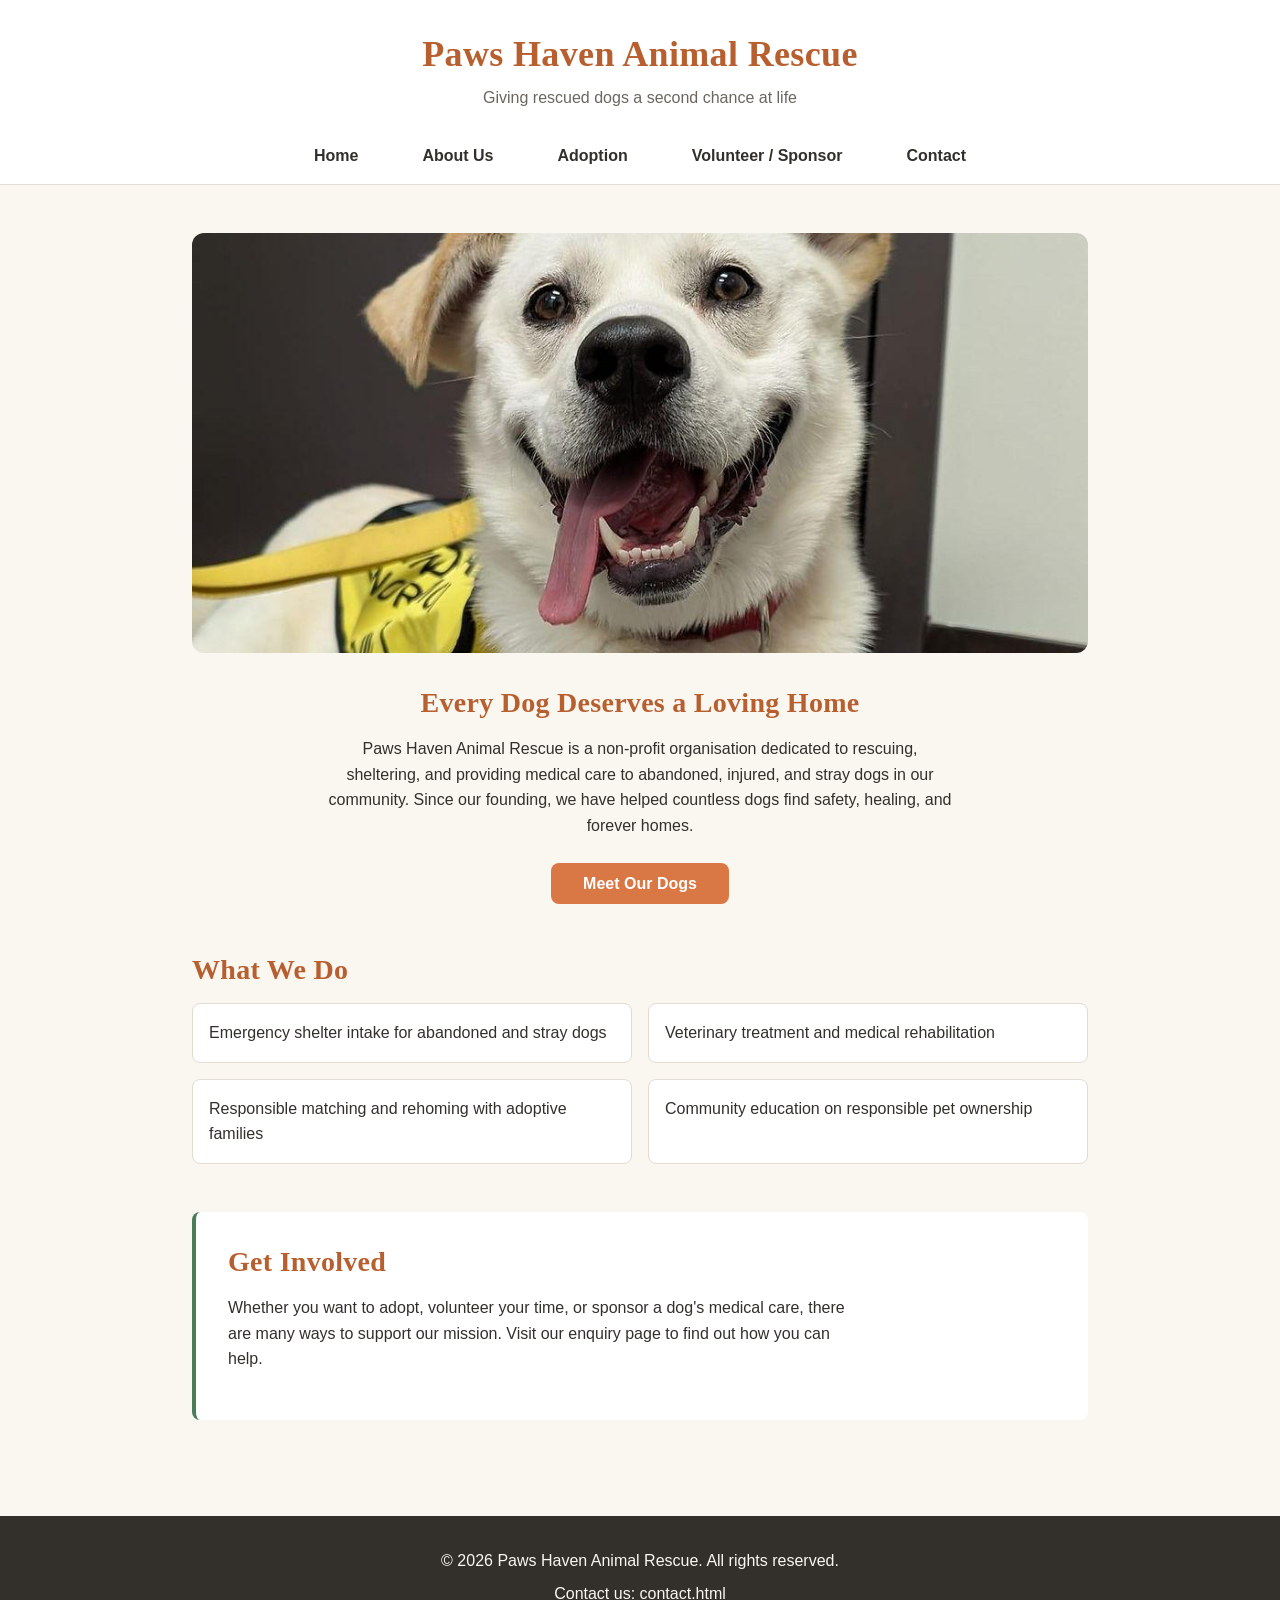
==== ST10488462 POE PART 1 (4)/ST10488462 POE PART 1/HTML and Basic Content, Website/index.html @ 7c571efb "CSS foundation Improved my footer Improved my Typography Link HTML to CSS Applied color and decor" ====
<!DOCTYPE html>
<html lang="en">
<head>
    <!-- Character encoding: lets the browser display letters/symbols correctly -->
    <meta charset="UTF-8">
    <!-- Makes the page resize properly on phones and tablets -->
    <meta name="viewport" content="width=device-width, initial-scale=1.0">

    <!-- SEO: a short description of the page shown in Google search results -->
    <meta name="description" content="Paws Haven Animal Rescue is a non-profit dog shelter providing rescue, medical care, and adoption services for dogs in need.">
    <!-- SEO: keywords related to the page content -->
    <meta name="keywords" content="dog rescue, animal shelter, dog adoption, non-profit, Paws Haven">

    <!-- The text shown in the browser tab -->
    <!-- Links this page to the external stylesheet, so all styling is in one shared file -->
    <link rel="stylesheet" href="style.css">

    <title>Paws Haven Animal Rescue | Home</title>
</head>
<body>

    <!-- HEADER: appears at the top of every page -->
    <header>
        <h1>Paws Haven Animal Rescue</h1>
        <p>Giving rescued dogs a second chance at life</p>

        <!-- NAV: the main navigation menu, repeated identically on every page -->
        <nav>
            <ul>
                <li><a href="index.html">Home</a></li>
                <li><a href="about.html">About Us</a></li>
                <li><a href="services.html">Adoption</a></li>
                <li><a href="enquiry.html">Volunteer / Sponsor</a></li>
                <li><a href="contact.html">Contact</a></li>
            </ul>
        </nav>
    </header>

    <!-- MAIN: the unique content of this page -->
    <main>

        <!-- Hero section: the big welcome banner -->
        <section id="hero">
            <img src="images/hero-dog.jpg" alt="A happy rescued dog at Paws Haven shelter">
            <h2>Every Dog Deserves a Loving Home</h2>
            <p>
                Paws Haven Animal Rescue is a non-profit organisation dedicated to
                rescuing, sheltering, and providing medical care to abandoned,
                injured, and stray dogs in our community. Since our founding, we
                have helped countless dogs find safety, healing, and forever homes.
            </p>
            <!-- Call to action button, links to the adoption page -->
            <a href="services.html" class="cta-button">Meet Our Dogs</a>
        </section>

        <!-- Short section introducing what the charity does -->
        <section id="what-we-do">
            <h2>What We Do</h2>
            <ul>
                <li>Emergency shelter intake for abandoned and stray dogs</li>
                <li>Veterinary treatment and medical rehabilitation</li>
                <li>Responsible matching and rehoming with adoptive families</li>
                <li>Community education on responsible pet ownership</li>
            </ul>
        </section>

        <!-- Section encouraging visitors to get involved -->
        <section id="get-involved">
            <h2>Get Involved</h2>
            <p>
                Whether you want to adopt, volunteer your time, or sponsor a dog's
                medical care, there are many ways to support our mission. Visit our
                <a href="enquiry.html">enquiry page</a> to find out how you can help.
            </p>
        </section>

    </main>

    <!-- FOOTER: appears at the bottom of every page -->
    <footer>
        <p>&copy; 2026 Paws Haven Animal Rescue. All rights reserved.</p>
        <p>Contact us: <a href="contact.html">contact.html</a></p>
    </footer>

</body>
</html>
---- ST10488462 POE PART 1 (4)/ST10488462 POE PART 1/HTML and Basic Content, Website/style.css ----
/* =========================================================
   PAWS HAVEN ANIMAL RESCUE — MAIN STYLESHEET
   WEDE5020 POE Part 2: CSS Styling and Responsive Design
   =========================================================
   Sections:
   1. CSS Reset
   2. Base Styles (root variables, fonts, colours)
   3. Typography
   4. Header & Navigation
   5. Section spacing (shared layout rules)
   6. Homepage styles
   7. About Us page styles
   8. Adoption page styles (Flexbox card layout)
   9. Enquiry & Contact form styles
   10. Footer
   11. Interactive states (:hover, :focus, :active)
   12. Responsive Design (media queries)
   ========================================================= */


/* ---------------------------------------------------------
   1. CSS RESET
   Removes inconsistent default spacing/styles browsers apply,
   so the site looks the same across Chrome, Edge, Firefox, etc.
--------------------------------------------------------- */
* {
    margin: 0;
    padding: 0;
    box-sizing: border-box;
}

img {
    max-width: 100%;
    display: block;
}

a {
    text-decoration: none;
    color: inherit;
}

ul, ol {
    list-style: none;
}


/* ---------------------------------------------------------
   2. BASE STYLES
   Root variables define the colour palette and spacing scale
   used throughout the site, so changing a value here updates
   it everywhere it's used (the "cascading" advantage of CSS).
--------------------------------------------------------- */
:root {
    /* Colour palette: warm, friendly tones suited to an animal shelter */
    --color-primary: #d97845;      /* warm terracotta - buttons, links, accents */
    --color-primary-dark: #b85f30; /* hover state for primary elements */
    --color-secondary: #4a7c59;    /* calm green - secondary accents */
    --color-background: #faf6f0;   /* soft cream page background */
    --color-surface: #ffffff;      /* card/section backgrounds */
    --color-text: #33302c;         /* main body text */
    --color-text-light: #6b665f;   /* secondary/muted text */
    --color-border: #e2dcd2;       /* subtle borders */

    /* Spacing scale (relative units, used instead of fixed pixel values) */
    --space-sm: 0.5rem;
    --space-md: 1rem;
    --space-lg: 2rem;
    --space-xl: 3rem;

    /* Typography scale */
    --font-base: 1rem;      /* 16px */
    --font-h1: 2.25rem;
    --font-h2: 1.75rem;
    --font-h3: 1.25rem;
}

html {
    scroll-behavior: smooth;
}

body {
    font-family: 'Segoe UI', Arial, Helvetica, sans-serif;
    font-size: var(--font-base);
    line-height: 1.6;
    color: var(--color-text);
    background-color: var(--color-background);
}


/* ---------------------------------------------------------
   3. TYPOGRAPHY
--------------------------------------------------------- */
h1, h2, h3 {
    font-family: 'Georgia', 'Times New Roman', serif;
    color: var(--color-primary-dark);
    line-height: 1.25;
    margin-bottom: var(--space-md);
    letter-spacing: 0.01em;
}

h1 {
    font-size: var(--font-h1);
}

h2 {
    font-size: var(--font-h2);
}

h3 {
    font-size: var(--font-h3);
}

p {
    margin-bottom: var(--space-md);
    max-width: 70ch; /* keeps line length comfortable to read */
}


/* ---------------------------------------------------------
   4. HEADER & NAVIGATION
--------------------------------------------------------- */
header {
    background-color: var(--color-surface);
    border-bottom: 1px solid var(--color-border);
    padding: var(--space-lg) var(--space-lg) var(--space-md);
    text-align: center;
}

header h1 {
    margin-bottom: var(--space-sm);
}

header > p {
    color: var(--color-text-light);
    margin-bottom: var(--space-lg);
    max-width: none;
}

nav ul {
    display: flex;
    flex-wrap: wrap;
    justify-content: center;
    gap: var(--space-lg);
}

nav li {
    /* Fallback spacing in case a browser doesn't support flexbox 'gap' */
    margin: 0 calc(var(--space-lg) / 2);
}

nav a {
    font-weight: 600;
    padding: var(--space-sm) 0;
    border-bottom: 2px solid transparent;
    transition: border-color 0.2s ease, color 0.2s ease;
}


/* ---------------------------------------------------------
   5. SECTION SPACING
   Shared layout rules so every page's <main> content is
   consistently centred and spaced, regardless of page.
--------------------------------------------------------- */
main {
    max-width: 960px;
    margin: 0 auto;
    padding: var(--space-xl) var(--space-lg);
}

main section {
    margin-bottom: var(--space-xl);
}


/* ---------------------------------------------------------
   6. HOMEPAGE STYLES
--------------------------------------------------------- */
#hero {
    text-align: center;
}

#hero img {
    border-radius: 12px;
    margin-bottom: var(--space-lg);
    max-height: 420px;
    width: 100%;
    object-fit: cover;
}

#hero p {
    margin-left: auto;
    margin-right: auto;
}

.cta-button {
    display: inline-block;
    background-color: var(--color-primary);
    color: #ffffff;
    font-weight: 600;
    padding: var(--space-sm) var(--space-lg);
    border-radius: 8px;
    margin-top: var(--space-sm);
    transition: background-color 0.2s ease, transform 0.15s ease;
}

#what-we-do ul {
    display: grid;
    grid-template-columns: repeat(2, 1fr);
    gap: var(--space-md);
}

#what-we-do li {
    background-color: var(--color-surface);
    border: 1px solid var(--color-border);
    border-radius: 8px;
    padding: var(--space-md);
}

#get-involved {
    background-color: var(--color-surface);
    border-left: 4px solid var(--color-secondary);
    border-radius: 8px;
    padding: var(--space-lg);
}


/* ---------------------------------------------------------
   7. ABOUT US PAGE STYLES
--------------------------------------------------------- */
#mission-vision {
    display: grid;
    grid-template-columns: 1fr 1fr;
    gap: var(--space-lg);
}

#our-team img {
    border-radius: 12px;
    margin-top: var(--space-md);
    max-height: 360px;
    width: 100%;
    object-fit: cover;
}


/* ---------------------------------------------------------
   8. ADOPTION PAGE STYLES (Flexbox card layout)
--------------------------------------------------------- */
#available-dogs {
    display: flex;
    flex-wrap: wrap;
    justify-content: center;
    gap: var(--space-lg);
}

.dog-card {
    background-color: var(--color-surface);
    border: 1px solid var(--color-border);
    border-radius: 12px;
    overflow: hidden;
    flex: 1 1 260px;
    max-width: 300px;
    box-shadow: 0 2px 6px rgba(0, 0, 0, 0.06);
    transition: transform 0.2s ease, box-shadow 0.2s ease;
}

.dog-card img {
    height: 200px;
    width: 100%;
    object-fit: cover;
}

.dog-card h3,
.dog-card p {
    padding-left: var(--space-md);
    padding-right: var(--space-md);
}

.dog-card h3 {
    margin-top: var(--space-md);
    margin-bottom: var(--space-sm);
}

.dog-card p {
    color: var(--color-text-light);
    margin-bottom: var(--space-md);
}

#adoption-process ol {
    list-style: decimal;
    padding-left: var(--space-lg);
}

#adoption-process li {
    margin-bottom: var(--space-sm);
}


/* ---------------------------------------------------------
   9. ENQUIRY & CONTACT FORM STYLES
--------------------------------------------------------- */
form {
    display: flex;
    flex-direction: column;
    gap: var(--space-sm);
    background-color: var(--color-surface);
    border: 1px solid var(--color-border);
    border-radius: 12px;
    padding: var(--space-lg);
    max-width: 560px;
}

label {
    font-weight: 600;
    margin-top: var(--space-sm);
}

input,
select,
textarea {
    font-family: inherit;
    font-size: var(--font-base);
    padding: var(--space-sm);
    border: 1px solid var(--color-border);
    border-radius: 6px;
    background-color: var(--color-background);
    color: var(--color-text);
}

textarea {
    resize: vertical;
}

button[type="submit"] {
    align-self: flex-start;
    background-color: var(--color-primary);
    color: #ffffff;
    font-weight: 600;
    font-size: var(--font-base);
    border: none;
    border-radius: 8px;
    padding: var(--space-sm) var(--space-lg);
    margin-top: var(--space-sm);
    cursor: pointer;
    transition: background-color 0.2s ease, transform 0.15s ease;
}

#our-locations iframe {
    border-radius: 8px;
    margin-bottom: var(--space-lg);
}

#contact-details p {
    max-width: none;
}


/* ---------------------------------------------------------
   10. FOOTER
--------------------------------------------------------- */
footer {
    background-color: var(--color-text);
    color: var(--color-background);
    text-align: center;
    padding: var(--space-lg);
}

footer p {
    max-width: none;
    margin-bottom: var(--space-sm);
    color: inherit;
}

footer a {
    text-decoration: underline;
}


/* ---------------------------------------------------------
   11. INTERACTIVE STATES (:hover, :focus, :active)
--------------------------------------------------------- */
nav a:hover,
nav a:focus {
    color: var(--color-primary);
    border-bottom-color: var(--color-primary);
}

nav a:active {
    color: var(--color-primary-dark);
}

.cta-button:hover {
    background-color: var(--color-primary-dark);
    transform: translateY(-2px);
}

.cta-button:active {
    transform: translateY(0);
}

.dog-card:hover {
    box-shadow: 0 6px 16px rgba(0, 0, 0, 0.12);
    transform: translateY(-4px);
}

button[type="submit"]:hover {
    background-color: var(--color-primary-dark);
}

button[type="submit"]:active {
    transform: translateY(1px);
}

input:focus,
select:focus,
textarea:focus {
    outline: none;
    border-color: var(--color-primary);
    box-shadow: 0 0 0 3px rgba(217, 120, 69, 0.2);
}

a:focus-visible,
button:focus-visible {
    outline: 3px solid var(--color-secondary);
    outline-offset: 2px;
}


/* ---------------------------------------------------------
   12. RESPONSIVE DESIGN
   Breakpoints:
     - Tablet:  max-width 768px
     - Mobile:  max-width 480px
   Layout switches from multi-column to single-column, nav
   stacks vertically, and spacing/font sizes shrink slightly
   to suit smaller screens.
--------------------------------------------------------- */

/* ---- Tablet ---- */
@media (max-width: 768px) {
    :root {
        --font-h1: 1.85rem;
        --font-h2: 1.5rem;
        --font-h3: 1.15rem;
    }

    main {
        padding: var(--space-lg) var(--space-md);
    }

    nav ul {
        gap: var(--space-md);
    }

    #what-we-do ul {
        grid-template-columns: 1fr;
    }

    #mission-vision {
        grid-template-columns: 1fr;
    }

    .dog-card {
        flex: 1 1 45%;
    }
}

/* ---- Mobile ---- */
@media (max-width: 480px) {
    header {
        padding: var(--space-md);
    }

    nav ul {
        flex-direction: column;
        align-items: center;
        gap: var(--space-sm);
    }

    main {
        padding: var(--space-md) var(--space-sm);
    }

    #hero img {
        max-height: 260px;
    }

    .dog-card {
        flex: 1 1 100%;
        max-width: 100%;
    }

    form {
        padding: var(--space-md);
    }

    button[type="submit"] {
        width: 100%;
        text-align: center;
    }
}
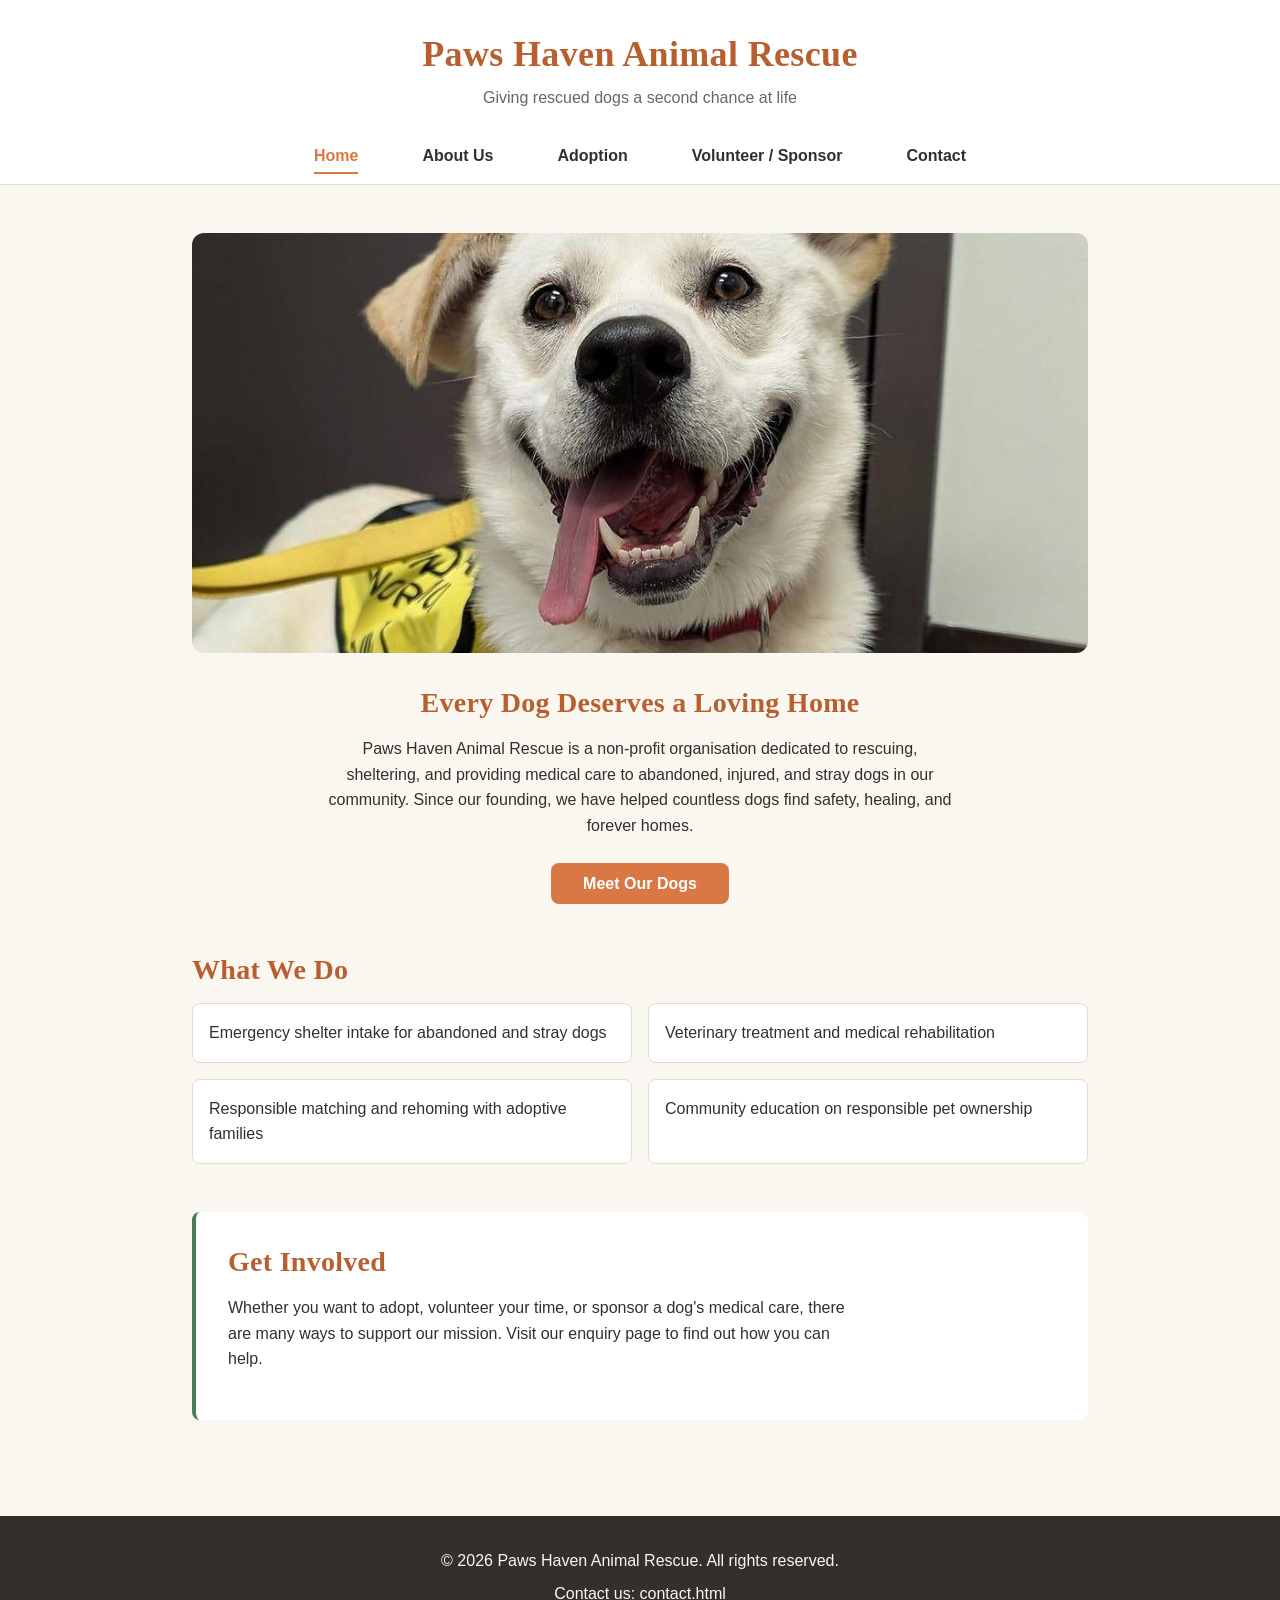
==== commit 20af5573: "Add Javascript interactivity: photo gallery lightbox, FAQ accordion, scroll animations" ====
--- a/ST10488462 POE PART 1 (4)/ST10488462 POE PART 1/HTML and Basic Content, Website/index.html
+++ b/ST10488462 POE PART 1 (4)/ST10488462 POE PART 1/HTML and Basic Content, Website/index.html
@@ -16,6 +16,8 @@
     <link rel="stylesheet" href="style.css">
 
     <title>Paws Haven Animal Rescue | Home</title>
+    <!-- Links the JavaScript file. 'defer' makes it run only after the whole page has loaded -->
+    <script src="js/script.js" defer></script>
 </head>
 <body>
 
--- a/ST10488462 POE PART 1 (4)/ST10488462 POE PART 1/HTML and Basic Content, Website/style.css
+++ b/ST10488462 POE PART 1 (4)/ST10488462 POE PART 1/HTML and Basic Content, Website/style.css
@@ -498,3 +498,365 @@
         text-align: center;
     }
 }
+
+
+/* =========================================================
+   PART 3 ADDITIONS: INTERACTIVE ELEMENTS
+   Styles for the features added with JavaScript (js/script.js):
+   13. Active navigation link
+   14. Scroll reveal animation
+   15. Back to top button
+   16. Accordion (FAQ)
+   17. Photo gallery
+   18. Lightbox viewer
+   ========================================================= */
+
+
+/* ---------------------------------------------------------
+   13. ACTIVE NAVIGATION LINK
+   JavaScript adds the class "active" to the link of the page
+   the visitor is currently on.
+--------------------------------------------------------- */
+nav a.active {
+    color: var(--color-primary);
+    border-bottom-color: var(--color-primary);
+}
+
+
+/* ---------------------------------------------------------
+   14. SCROLL REVEAL ANIMATION
+   Sections start slightly lower and see-through, then fade
+   up into place as they scroll into view. The ".js" class is
+   added by JavaScript, so visitors without JavaScript still
+   see all of the content.
+--------------------------------------------------------- */
+.js .reveal {
+    opacity: 0;
+    transform: translateY(24px);
+    transition: opacity 0.6s ease, transform 0.6s ease;
+}
+
+.js .reveal.is-visible {
+    opacity: 1;
+    transform: translateY(0);
+}
+
+
+/* ---------------------------------------------------------
+   15. BACK TO TOP BUTTON
+--------------------------------------------------------- */
+.back-to-top {
+    position: fixed;
+    right: var(--space-lg);
+    bottom: var(--space-lg);
+    width: 3rem;
+    height: 3rem;
+    border: none;
+    border-radius: 50%;
+    background-color: var(--color-primary);
+    color: #ffffff;
+    font-size: 1.4rem;
+    cursor: pointer;
+    box-shadow: 0 2px 8px rgba(0, 0, 0, 0.25);
+    opacity: 0;
+    pointer-events: none;
+    transform: translateY(12px);
+    transition: opacity 0.3s ease, transform 0.3s ease, background-color 0.2s ease;
+}
+
+.back-to-top.visible {
+    opacity: 1;
+    pointer-events: auto;
+    transform: translateY(0);
+}
+
+.back-to-top:hover {
+    background-color: var(--color-primary-dark);
+}
+
+
+/* ---------------------------------------------------------
+   16. ACCORDION (FAQ)
+--------------------------------------------------------- */
+.accordion {
+    max-width: 700px;
+}
+
+.accordion-item {
+    background-color: var(--color-surface);
+    border: 1px solid var(--color-border);
+    border-radius: 8px;
+    margin-bottom: var(--space-sm);
+    overflow: hidden;
+}
+
+/* The heading wrapping each button needs its default heading look removed */
+.accordion-item h3 {
+    margin: 0;
+    font-family: inherit;
+    font-size: var(--font-base);
+}
+
+.accordion-header {
+    display: flex;
+    justify-content: space-between;
+    align-items: center;
+    width: 100%;
+    padding: var(--space-md);
+    border: none;
+    background: none;
+    font-family: inherit;
+    font-size: var(--font-base);
+    font-weight: 600;
+    color: var(--color-text);
+    text-align: left;
+    cursor: pointer;
+    transition: background-color 0.2s ease;
+}
+
+.accordion-header:hover,
+.accordion-header:focus-visible {
+    background-color: var(--color-background);
+}
+
+/* The little plus sign that turns into a minus when the panel is open */
+.accordion-header::after {
+    content: "+";
+    margin-left: auto;
+    padding-left: var(--space-md);
+    font-size: 1.5rem;
+    line-height: 1;
+    color: var(--color-primary);
+    transition: transform 0.3s ease;
+}
+
+.accordion-header[aria-expanded="true"]::after {
+    content: "\2212"; /* minus sign */
+    transform: rotate(180deg);
+}
+
+.accordion-panel {
+    padding: 0 var(--space-md) var(--space-md);
+}
+
+.accordion-panel p {
+    margin-bottom: 0;
+}
+
+/* The answer slides down and fades in when it opens */
+.accordion-panel:not([hidden]) {
+    animation: panelOpen 0.35s ease;
+}
+
+@keyframes panelOpen {
+    from {
+        opacity: 0;
+        transform: translateY(-8px);
+    }
+    to {
+        opacity: 1;
+        transform: translateY(0);
+    }
+}
+
+
+/* ---------------------------------------------------------
+   17. PHOTO GALLERY
+   Flexbox layout: thumbnails sit side by side and wrap onto a
+   new row when there is no more room.
+--------------------------------------------------------- */
+.gallery {
+    display: flex;
+    flex-wrap: wrap;
+    justify-content: center;
+    gap: var(--space-md);
+}
+
+.gallery-item {
+    flex: 1 1 180px;
+    max-width: 260px;
+    background-color: var(--color-surface);
+    border: 1px solid var(--color-border);
+    border-radius: 8px;
+    overflow: hidden;
+}
+
+.gallery-item img {
+    width: 100%;
+    height: 170px;
+    object-fit: cover;
+    transition: transform 0.3s ease;
+}
+
+.gallery-item:hover img {
+    transform: scale(1.06);
+}
+
+.gallery-item figcaption {
+    padding: var(--space-sm);
+    text-align: center;
+    font-size: 0.9rem;
+    color: var(--color-text-light);
+}
+
+/* Any image that opens the lightbox shows a zoom cursor */
+img[data-lightbox] {
+    cursor: zoom-in;
+}
+
+img[data-lightbox]:focus-visible {
+    outline: 3px solid var(--color-secondary);
+    outline-offset: 2px;
+}
+
+
+/* ---------------------------------------------------------
+   18. LIGHTBOX VIEWER
+   A full-screen dark overlay created by JavaScript that shows
+   one image at a time with previous/next and close buttons.
+--------------------------------------------------------- */
+.lightbox {
+    position: fixed;
+    top: 0;
+    right: 0;
+    bottom: 0;
+    left: 0;
+    z-index: 1000;
+    display: flex;
+    align-items: center;
+    justify-content: center;
+    padding: var(--space-lg);
+    background-color: rgba(0, 0, 0, 0.88);
+    animation: lightboxFade 0.25s ease;
+}
+
+/* The "hidden" attribute must win over display: flex above */
+.lightbox[hidden] {
+    display: none;
+}
+
+@keyframes lightboxFade {
+    from {
+        opacity: 0;
+    }
+    to {
+        opacity: 1;
+    }
+}
+
+.lightbox-figure {
+    max-width: 90%;
+    text-align: center;
+}
+
+.lightbox-img {
+    max-width: 100%;
+    max-height: 75vh;
+    margin: 0 auto;
+    border-radius: 8px;
+    box-shadow: 0 4px 24px rgba(0, 0, 0, 0.5);
+}
+
+.lightbox-caption {
+    margin-top: var(--space-md);
+    color: #ffffff;
+}
+
+.lightbox-close,
+.lightbox-prev,
+.lightbox-next {
+    position: absolute;
+    border: none;
+    background-color: rgba(255, 255, 255, 0.15);
+    color: #ffffff;
+    cursor: pointer;
+    border-radius: 50%;
+    width: 3rem;
+    height: 3rem;
+    font-size: 1.5rem;
+    transition: background-color 0.2s ease;
+}
+
+.lightbox-close:hover,
+.lightbox-prev:hover,
+.lightbox-next:hover {
+    background-color: rgba(255, 255, 255, 0.35);
+}
+
+.lightbox-close {
+    top: var(--space-md);
+    right: var(--space-md);
+}
+
+.lightbox-prev {
+    left: var(--space-md);
+    top: 50%;
+}
+
+.lightbox-next {
+    right: var(--space-md);
+    top: 50%;
+}
+
+/* Stops the page behind the lightbox from scrolling while it is open */
+body.no-scroll {
+    overflow: hidden;
+}
+
+
+/* ---------------------------------------------------------
+   PART 3 RESPONSIVE ADJUSTMENTS
+--------------------------------------------------------- */
+@media (max-width: 480px) {
+    .back-to-top {
+        right: var(--space-md);
+        bottom: var(--space-md);
+    }
+
+    .gallery-item {
+        flex: 1 1 100%;
+        max-width: 100%;
+    }
+
+    .lightbox {
+        padding: var(--space-md);
+    }
+
+    .lightbox-prev,
+    .lightbox-next {
+        top: auto;
+        bottom: var(--space-md);
+    }
+
+    .lightbox-prev {
+        left: 30%;
+    }
+
+    .lightbox-next {
+        right: 30%;
+    }
+}
+
+
+/* ---------------------------------------------------------
+   REDUCED MOTION
+   Visitors who ask their device to limit animation get a
+   calmer version of the site with no sliding or fading.
+--------------------------------------------------------- */
+@media (prefers-reduced-motion: reduce) {
+    .js .reveal,
+    .js .reveal.is-visible {
+        opacity: 1;
+        transform: none;
+        transition: none;
+    }
+
+    .accordion-panel:not([hidden]),
+    .lightbox {
+        animation: none;
+    }
+
+    html {
+        scroll-behavior: auto;
+    }
+}
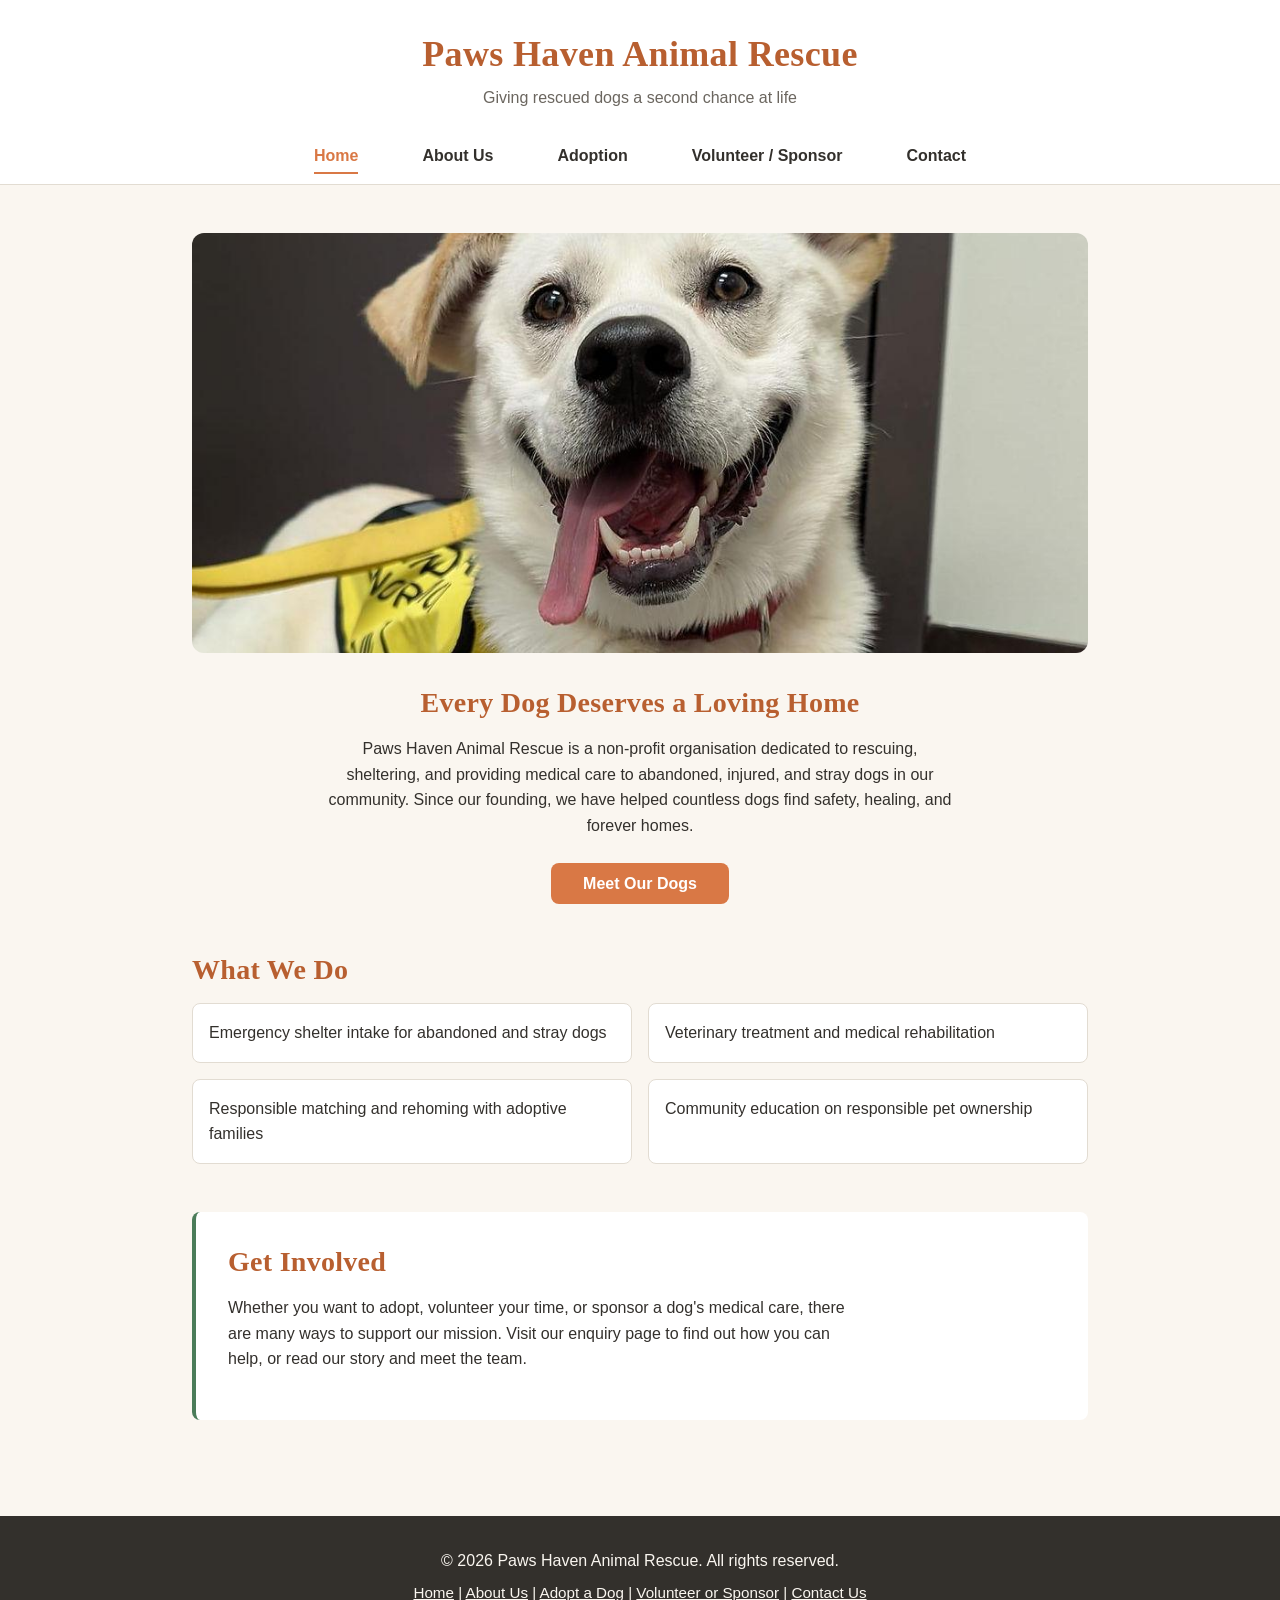
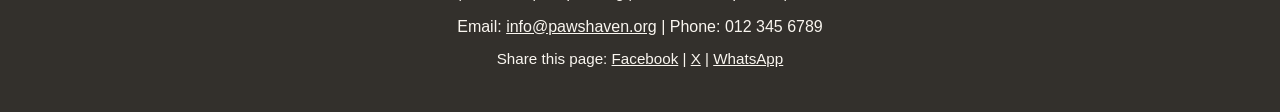
==== commit e208f7ee: "Add SEO; unique titles and descriptions, social tags, structured data, robots.txt, sitemap.xml, 404 " ====
--- a/ST10488462 POE PART 1 (4)/ST10488462 POE PART 1/HTML and Basic Content, Website/index.html
+++ b/ST10488462 POE PART 1 (4)/ST10488462 POE PART 1/HTML and Basic Content, Website/index.html
@@ -7,23 +7,117 @@
     <meta name="viewport" content="width=device-width, initial-scale=1.0">
 
     <!-- SEO: a short description of the page shown in Google search results -->
-    <meta name="description" content="Paws Haven Animal Rescue is a non-profit dog shelter providing rescue, medical care, and adoption services for dogs in need.">
+    <meta name="description" content="Paws Haven Animal Rescue is a non-profit dog shelter in Pretoria. Adopt a rescue dog, volunteer your time or sponsor a dog's medical care today.">
     <!-- SEO: keywords related to the page content -->
-    <meta name="keywords" content="dog rescue, animal shelter, dog adoption, non-profit, Paws Haven">
+    <meta name="keywords" content="dog rescue Pretoria, animal shelter, dog adoption, non-profit, Paws Haven">
 
     <!-- The text shown in the browser tab -->
     <!-- Links this page to the external stylesheet, so all styling is in one shared file -->
     <link rel="stylesheet" href="style.css">
 
-    <title>Paws Haven Animal Rescue | Home</title>
+    <title>Dog Rescue &amp; Adoption in Pretoria | Paws Haven Animal Rescue</title>
+
+    <!-- SEO: the preferred (canonical) address of this page, so search engines do not treat duplicates as separate pages -->
+    <link rel="canonical" href="https://pawshaven-st10488462.netlify.app/">
+    <meta name="robots" content="index, follow">
+    <meta name="theme-color" content="#d97845">
+    <link rel="icon" href="images/favicon.svg" type="image/svg+xml">
+
+    <!-- Social media sharing (Open Graph and Twitter): controls how this page looks when shared on Facebook, WhatsApp, X and similar -->
+    <meta property="og:type" content="website">
+    <meta property="og:site_name" content="Paws Haven Animal Rescue">
+    <meta property="og:title" content="Dog Rescue &amp; Adoption in Pretoria | Paws Haven Animal Rescue">
+    <meta property="og:description" content="Paws Haven Animal Rescue is a non-profit dog shelter in Pretoria. Adopt a rescue dog, volunteer your time or sponsor a dog's medical care today.">
+    <meta property="og:url" content="https://pawshaven-st10488462.netlify.app/">
+    <meta property="og:image" content="https://pawshaven-st10488462.netlify.app/images/hero-dog.jpg">
+    <meta property="og:image:alt" content="A happy white rescue dog smiling at the camera">
+    <meta name="twitter:card" content="summary_large_image">
     <!-- Links the JavaScript file. 'defer' makes it run only after the whole page has loaded -->
     <script src="js/script.js" defer></script>
+    <!-- Local SEO: structured data that tells search engines about our two shelter locations -->
+    <script type="application/ld+json">
+{
+  "@context": "https://schema.org",
+  "@graph": [
+    {
+      "@type": "AnimalShelter",
+      "@id": "https://pawshaven-st10488462.netlify.app/#main-shelter",
+      "name": "Paws Haven Animal Rescue - Main Shelter",
+      "url": "https://pawshaven-st10488462.netlify.app/",
+      "description": "Non-profit dog shelter providing rescue, medical care and adoption services for dogs in need.",
+      "image": "https://pawshaven-st10488462.netlify.app/images/hero-dog.jpg",
+      "email": "info@pawshaven.org",
+      "telephone": "+27123456789",
+      "address": {
+        "@type": "PostalAddress",
+        "addressLocality": "Pretoria",
+        "addressRegion": "Gauteng",
+        "addressCountry": "ZA"
+      },
+      "geo": {
+        "@type": "GeoCoordinates",
+        "latitude": -25.7479,
+        "longitude": 28.2293
+      },
+      "openingHoursSpecification": {
+        "@type": "OpeningHoursSpecification",
+        "dayOfWeek": [
+          "Monday",
+          "Tuesday",
+          "Wednesday",
+          "Thursday",
+          "Friday",
+          "Saturday"
+        ],
+        "opens": "09:00",
+        "closes": "16:00"
+      }
+    },
+    {
+      "@type": "AnimalShelter",
+      "@id": "https://pawshaven-st10488462.netlify.app/#centurion-centre",
+      "name": "Paws Haven Animal Rescue - Satellite Adoption Centre",
+      "url": "https://pawshaven-st10488462.netlify.app/contact",
+      "parentOrganization": {
+        "@id": "https://pawshaven-st10488462.netlify.app/#main-shelter"
+      },
+      "description": "Satellite adoption centre where visitors can meet dogs ready for adoption.",
+      "email": "info@pawshaven.org",
+      "telephone": "+27123456789",
+      "address": {
+        "@type": "PostalAddress",
+        "addressLocality": "Centurion",
+        "addressRegion": "Gauteng",
+        "addressCountry": "ZA"
+      },
+      "geo": {
+        "@type": "GeoCoordinates",
+        "latitude": -25.8603,
+        "longitude": 28.1894
+      },
+      "openingHoursSpecification": {
+        "@type": "OpeningHoursSpecification",
+        "dayOfWeek": [
+          "Monday",
+          "Tuesday",
+          "Wednesday",
+          "Thursday",
+          "Friday",
+          "Saturday"
+        ],
+        "opens": "09:00",
+        "closes": "16:00"
+      }
+    }
+  ]
+}
+    </script>
 </head>
 <body>
 
     <!-- HEADER: appears at the top of every page -->
     <header>
-        <h1>Paws Haven Animal Rescue</h1>
+        <p class="site-title">Paws Haven Animal Rescue</p>
         <p>Giving rescued dogs a second chance at life</p>
 
         <!-- NAV: the main navigation menu, repeated identically on every page -->
@@ -43,8 +137,8 @@
 
         <!-- Hero section: the big welcome banner -->
         <section id="hero">
-            <img src="images/hero-dog.jpg" alt="A happy rescued dog at Paws Haven shelter">
-            <h2>Every Dog Deserves a Loving Home</h2>
+            <img src="images/hero-dog.jpg" alt="A happy white rescue dog at the Paws Haven shelter, smiling at the camera" width="980" height="980" fetchpriority="high">
+            <h1>Every Dog Deserves a Loving Home</h1>
             <p>
                 Paws Haven Animal Rescue is a non-profit organisation dedicated to
                 rescuing, sheltering, and providing medical care to abandoned,
@@ -72,7 +166,8 @@
             <p>
                 Whether you want to adopt, volunteer your time, or sponsor a dog's
                 medical care, there are many ways to support our mission. Visit our
-                <a href="enquiry.html">enquiry page</a> to find out how you can help.
+                <a href="enquiry.html">enquiry page</a> to find out how you can help,
+                or read <a href="about.html">our story and meet the team</a>.
             </p>
         </section>
 
@@ -81,7 +176,20 @@
     <!-- FOOTER: appears at the bottom of every page -->
     <footer>
         <p>&copy; 2026 Paws Haven Animal Rescue. All rights reserved.</p>
-        <p>Contact us: <a href="contact.html">contact.html</a></p>
+        <p class="footer-links">
+            <a href="index.html">Home</a> |
+            <a href="about.html">About Us</a> |
+            <a href="services.html">Adopt a Dog</a> |
+            <a href="enquiry.html">Volunteer or Sponsor</a> |
+            <a href="contact.html">Contact Us</a>
+        </p>
+        <p>Email: <a href="mailto:info@pawshaven.org">info@pawshaven.org</a> | Phone: 012 345 6789</p>
+        <p class="share-links">
+            Share this page:
+            <a href="https://www.facebook.com/sharer/sharer.php?u=https%3A%2F%2Fpawshaven-st10488462.netlify.app%2F" target="_blank" rel="noopener noreferrer" aria-label="Share this page on Facebook (opens in a new tab)">Facebook</a> |
+            <a href="https://twitter.com/intent/tweet?url=https%3A%2F%2Fpawshaven-st10488462.netlify.app%2F" target="_blank" rel="noopener noreferrer" aria-label="Share this page on X (opens in a new tab)">X</a> |
+            <a href="https://wa.me/?text=https%3A%2F%2Fpawshaven-st10488462.netlify.app%2F" target="_blank" rel="noopener noreferrer" aria-label="Share this page on WhatsApp (opens in a new tab)">WhatsApp</a>
+        </p>
     </footer>
 
 </body>
--- a/ST10488462 POE PART 1 (4)/ST10488462 POE PART 1/HTML and Basic Content, Website/style.css
+++ b/ST10488462 POE PART 1 (4)/ST10488462 POE PART 1/HTML and Basic Content, Website/style.css
@@ -31,6 +31,7 @@
 
 img {
     max-width: 100%;
+    height: auto; /* with the width/height attributes in the HTML, keeps the correct shape while reserving space */
     display: block;
 }
 
@@ -860,3 +861,645 @@
         scroll-behavior: auto;
     }
 }
+
+
+/* =========================================================
+   PART 3 ADDITIONS: DOG DIRECTORY (SEARCH, FILTER, SORT, MODAL)
+   19. Search, filter and sort controls
+   20. Dog card details button
+   21. Dog details pop-up (modal)
+   ========================================================= */
+
+
+/* ---------------------------------------------------------
+   19. SEARCH, FILTER AND SORT CONTROLS
+   Flexbox: the controls sit in a row and wrap on small screens.
+--------------------------------------------------------- */
+.dog-controls {
+    display: flex;
+    flex-wrap: wrap;
+    align-items: flex-end;
+    gap: var(--space-md);
+    background-color: var(--color-surface);
+    border: 1px solid var(--color-border);
+    border-radius: 12px;
+    padding: var(--space-md);
+}
+
+.control-group {
+    display: flex;
+    flex-direction: column;
+    gap: 0.25rem;
+    flex: 1 1 150px;
+}
+
+.control-group label {
+    margin-top: 0;
+    font-size: 0.9rem;
+}
+
+/* The search box is wider than the dropdowns */
+.control-wide {
+    flex: 2 1 260px;
+}
+
+.dog-controls input:focus,
+.dog-controls select:focus {
+    outline: 3px solid var(--color-secondary);
+    outline-offset: 1px;
+}
+
+.dog-controls input:disabled,
+.dog-controls select:disabled,
+.secondary-button:disabled {
+    opacity: 0.5;
+    cursor: not-allowed;
+}
+
+.secondary-button {
+    font-family: inherit;
+    font-size: var(--font-base);
+    font-weight: 600;
+    background-color: transparent;
+    color: var(--color-primary-dark);
+    border: 2px solid var(--color-primary);
+    border-radius: 8px;
+    padding: var(--space-sm) var(--space-md);
+    cursor: pointer;
+    transition: background-color 0.2s ease, color 0.2s ease;
+}
+
+.secondary-button:hover:not(:disabled),
+.secondary-button:focus-visible {
+    background-color: var(--color-primary);
+    color: #ffffff;
+}
+
+.dog-count {
+    margin-top: var(--space-md);
+    margin-bottom: 0;
+    color: var(--color-text-light);
+    font-size: 0.95rem;
+}
+
+/* Message shown when no dog matches the search */
+.dog-empty {
+    flex: 1 1 100%;
+    text-align: center;
+    padding: var(--space-lg);
+    background-color: var(--color-surface);
+    border: 1px dashed var(--color-border);
+    border-radius: 12px;
+    color: var(--color-text-light);
+}
+
+
+/* ---------------------------------------------------------
+   20. DOG CARD DETAILS BUTTON
+--------------------------------------------------------- */
+.details-button {
+    display: block;
+    width: calc(100% - (var(--space-md) * 2));
+    margin: 0 var(--space-md) var(--space-md);
+    padding: var(--space-sm) var(--space-md);
+    font-family: inherit;
+    font-size: var(--font-base);
+    font-weight: 600;
+    color: #ffffff;
+    background-color: var(--color-secondary);
+    border: none;
+    border-radius: 8px;
+    cursor: pointer;
+    transition: background-color 0.2s ease, transform 0.15s ease;
+}
+
+.details-button:hover,
+.details-button:focus-visible {
+    background-color: #3a6247;
+    transform: translateY(-1px);
+}
+
+
+/* ---------------------------------------------------------
+   21. DOG DETAILS POP-UP (MODAL)
+--------------------------------------------------------- */
+.modal {
+    position: fixed;
+    top: 0;
+    right: 0;
+    bottom: 0;
+    left: 0;
+    z-index: 1000;
+    display: flex;
+    align-items: center;
+    justify-content: center;
+    padding: var(--space-md);
+    background-color: rgba(0, 0, 0, 0.7);
+    overflow-y: auto;
+    animation: lightboxFade 0.25s ease;
+}
+
+/* The "hidden" attribute must win over display: flex above */
+.modal[hidden] {
+    display: none;
+}
+
+.modal-content {
+    position: relative;
+    width: 100%;
+    max-width: 520px;
+    max-height: 100%;
+    overflow-y: auto;
+    background-color: var(--color-surface);
+    border-radius: 12px;
+    box-shadow: 0 8px 32px rgba(0, 0, 0, 0.4);
+    animation: modalPop 0.3s ease;
+}
+
+@keyframes modalPop {
+    from {
+        opacity: 0;
+        transform: translateY(16px) scale(0.97);
+    }
+    to {
+        opacity: 1;
+        transform: translateY(0) scale(1);
+    }
+}
+
+.modal-image {
+    width: 100%;
+    height: 240px;
+    object-fit: cover;
+}
+
+.modal-body {
+    padding: var(--space-lg);
+}
+
+.modal-body h2 {
+    margin-bottom: var(--space-sm);
+}
+
+.modal-facts {
+    display: grid;
+    grid-template-columns: max-content 1fr;
+    gap: 0.35rem var(--space-md);
+    margin-bottom: var(--space-lg);
+}
+
+.modal-facts dt {
+    font-weight: 600;
+}
+
+.modal-facts dd {
+    margin: 0;
+    color: var(--color-text-light);
+}
+
+.modal-close {
+    position: absolute;
+    top: var(--space-sm);
+    right: var(--space-sm);
+    width: 2.5rem;
+    height: 2.5rem;
+    border: none;
+    border-radius: 50%;
+    background-color: rgba(0, 0, 0, 0.55);
+    color: #ffffff;
+    font-size: 1.5rem;
+    line-height: 1;
+    cursor: pointer;
+    transition: background-color 0.2s ease;
+}
+
+.modal-close:hover,
+.modal-close:focus-visible {
+    background-color: rgba(0, 0, 0, 0.85);
+}
+
+@media (max-width: 480px) {
+    .modal-image {
+        height: 180px;
+    }
+
+    .modal-body {
+        padding: var(--space-md);
+    }
+
+    .modal-facts {
+        grid-template-columns: 1fr;
+        gap: 0;
+    }
+
+    .modal-facts dd {
+        margin-bottom: var(--space-sm);
+    }
+
+    .dog-card {
+        max-width: 100%;
+    }
+}
+
+@media (prefers-reduced-motion: reduce) {
+    .modal,
+    .modal-content {
+        animation: none;
+    }
+}
+
+
+/* =========================================================
+   PART 3 ADDITIONS: CONTACT PAGE (MAP AND FORM)
+   22. Hidden elements
+   23. Location cards and interactive map
+   24. Form errors, groups and counters
+   25. Email ready panel
+   ========================================================= */
+
+
+/* ---------------------------------------------------------
+   22. HIDDEN ELEMENTS
+   Makes sure anything given the "hidden" attribute really
+   disappears, even if another style sets its display.
+--------------------------------------------------------- */
+[hidden] {
+    display: none !important;
+}
+
+
+/* ---------------------------------------------------------
+   23. LOCATION CARDS AND INTERACTIVE MAP
+--------------------------------------------------------- */
+.location-cards {
+    display: flex;
+    flex-wrap: wrap;
+    gap: var(--space-md);
+    margin-bottom: var(--space-lg);
+}
+
+.location-card {
+    flex: 1 1 260px;
+    background-color: var(--color-surface);
+    border: 1px solid var(--color-border);
+    border-left: 4px solid var(--color-secondary);
+    border-radius: 8px;
+    padding: var(--space-md);
+}
+
+.location-card h3 {
+    margin-bottom: var(--space-sm);
+}
+
+.location-card p {
+    margin-bottom: var(--space-sm);
+}
+
+.location-actions {
+    display: flex;
+    flex-wrap: wrap;
+    align-items: center;
+    gap: var(--space-md);
+    margin-top: var(--space-md);
+}
+
+/* The button for the location currently shown on the map */
+.map-button[aria-pressed="true"] {
+    background-color: var(--color-primary);
+    color: #ffffff;
+}
+
+.map-both-button {
+    margin-bottom: var(--space-sm);
+}
+
+#map {
+    height: 400px;
+    width: 100%;
+    border: 1px solid var(--color-border);
+    border-radius: 12px;
+    overflow: hidden;
+    background-color: var(--color-border);
+}
+
+#map noscript {
+    display: block;
+    padding: var(--space-lg);
+}
+
+.map-status {
+    margin-top: var(--space-sm);
+    margin-bottom: 0;
+    font-size: 0.9rem;
+    color: var(--color-text-light);
+}
+
+
+/* ---------------------------------------------------------
+   24. FORM ERRORS, GROUPS AND COUNTERS
+--------------------------------------------------------- */
+
+/* The red message that appears under a field that needs fixing */
+.error-message {
+    color: #b3261e;
+    font-size: 0.9rem;
+    font-weight: 600;
+}
+
+/* Fields with a problem get a red border and a light red background */
+input.invalid,
+select.invalid,
+textarea.invalid {
+    border-color: #b3261e;
+    background-color: #fdf1f0;
+}
+
+input:focus,
+select:focus,
+textarea:focus {
+    outline: 3px solid var(--color-secondary);
+    outline-offset: 1px;
+}
+
+fieldset {
+    border: 1px solid var(--color-border);
+    border-radius: 6px;
+    padding: var(--space-sm) var(--space-md);
+    margin-top: var(--space-sm);
+}
+
+fieldset.invalid {
+    border-color: #b3261e;
+    background-color: #fdf1f0;
+}
+
+legend {
+    font-weight: 600;
+    padding: 0 var(--space-sm);
+}
+
+/* Radio buttons and checkboxes sit in line with their text */
+label.choice {
+    display: flex;
+    align-items: flex-start;
+    gap: var(--space-sm);
+    font-weight: 400;
+    margin-top: var(--space-sm);
+    cursor: pointer;
+}
+
+label.choice input {
+    margin-top: 0.3rem;
+    flex-shrink: 0;
+}
+
+fieldset label.choice {
+    display: inline-flex;
+    margin-right: var(--space-lg);
+    margin-top: 0;
+}
+
+.char-count {
+    align-self: flex-end;
+    font-size: 0.85rem;
+    color: var(--color-text-light);
+}
+
+.form-summary {
+    margin-bottom: var(--space-sm);
+    padding: var(--space-sm) var(--space-md);
+    background-color: #fdf1f0;
+    border-left: 4px solid #b3261e;
+    border-radius: 4px;
+    color: #b3261e;
+    font-weight: 600;
+}
+
+
+/* ---------------------------------------------------------
+   25. EMAIL READY PANEL
+   Shown after the form is filled in correctly.
+--------------------------------------------------------- */
+.email-ready {
+    max-width: 640px;
+    background-color: var(--color-surface);
+    border: 1px solid var(--color-border);
+    border-left: 4px solid var(--color-secondary);
+    border-radius: 12px;
+    padding: var(--space-lg);
+    animation: panelOpen 0.35s ease;
+}
+
+.email-ready h3:focus {
+    outline: none;
+}
+
+.email-preview {
+    white-space: pre-wrap;
+    word-wrap: break-word;
+    font-family: inherit;
+    background-color: var(--color-background);
+    border: 1px solid var(--color-border);
+    border-radius: 6px;
+    padding: var(--space-md);
+    margin-bottom: var(--space-md);
+}
+
+.email-actions {
+    display: flex;
+    flex-wrap: wrap;
+    align-items: center;
+    gap: var(--space-md);
+}
+
+.email-actions .cta-button {
+    margin-top: 0;
+}
+
+.copy-status,
+.email-hint {
+    margin-top: var(--space-md);
+    margin-bottom: 0;
+    font-size: 0.9rem;
+    color: var(--color-text-light);
+}
+
+@media (max-width: 480px) {
+    #map {
+        height: 320px;
+    }
+
+    .email-ready {
+        padding: var(--space-md);
+    }
+}
+
+@media (prefers-reduced-motion: reduce) {
+    .email-ready {
+        animation: none;
+    }
+}
+
+
+/* =========================================================
+   PART 3 ADDITIONS: ENQUIRY PAGE
+   26. Conditional questions and sending status
+   27. Enquiry response
+   ========================================================= */
+
+
+/* ---------------------------------------------------------
+   26. CONDITIONAL QUESTIONS AND SENDING STATUS
+   The volunteer and sponsor questions only appear when needed.
+--------------------------------------------------------- */
+.conditional-fields {
+    display: flex;
+    flex-direction: column;
+    gap: var(--space-sm);
+    animation: panelOpen 0.35s ease;
+}
+
+/* Fieldsets inside the form need space between the choices */
+fieldset label.choice {
+    margin-bottom: var(--space-sm);
+}
+
+.form-status {
+    margin: var(--space-sm) 0 0;
+    font-size: 0.95rem;
+    color: var(--color-text-light);
+}
+
+.form-status.error {
+    color: #b3261e;
+    font-weight: 600;
+}
+
+/* A button that is busy sending looks paler and shows a waiting cursor */
+button[type="submit"]:disabled {
+    opacity: 0.6;
+    cursor: wait;
+}
+
+
+/* ---------------------------------------------------------
+   27. ENQUIRY RESPONSE
+   The personal reply shown after the enquiry is sent.
+--------------------------------------------------------- */
+.enquiry-response {
+    max-width: 640px;
+    background-color: var(--color-surface);
+    border: 1px solid var(--color-border);
+    border-left: 4px solid var(--color-secondary);
+    border-radius: 12px;
+    padding: var(--space-lg);
+    animation: panelOpen 0.35s ease;
+}
+
+.enquiry-response h3:focus {
+    outline: none;
+}
+
+.reference-number {
+    white-space: nowrap;
+}
+
+.response-card {
+    background-color: var(--color-background);
+    border: 1px solid var(--color-border);
+    border-radius: 8px;
+    padding: var(--space-md);
+    margin-bottom: var(--space-md);
+}
+
+.response-card h4 {
+    font-family: Georgia, "Times New Roman", serif;
+    color: var(--color-primary-dark);
+    margin-bottom: var(--space-sm);
+}
+
+.response-facts {
+    display: grid;
+    grid-template-columns: max-content 1fr;
+    gap: 0.35rem var(--space-md);
+}
+
+.response-facts dt {
+    font-weight: 600;
+}
+
+.response-facts dd {
+    margin: 0;
+    color: var(--color-text-light);
+}
+
+@media (max-width: 480px) {
+    .enquiry-response {
+        padding: var(--space-md);
+    }
+
+    .response-facts {
+        grid-template-columns: 1fr;
+        gap: 0;
+    }
+
+    .response-facts dd {
+        margin-bottom: var(--space-sm);
+    }
+}
+
+@media (prefers-reduced-motion: reduce) {
+    .conditional-fields,
+    .enquiry-response {
+        animation: none;
+    }
+}
+
+
+/* =========================================================
+   PART 3 ADDITIONS: SEO AND STRUCTURE
+   28. Page headings and site title
+   29. Footer links and share links
+   ========================================================= */
+
+
+/* ---------------------------------------------------------
+   28. PAGE HEADINGS AND SITE TITLE
+   Each page has one unique <h1> for search engines. The site
+   name in the header is now a styled paragraph that looks
+   exactly like the old header heading.
+--------------------------------------------------------- */
+.site-title {
+    font-family: 'Georgia', 'Times New Roman', serif;
+    font-size: var(--font-h1);
+    font-weight: bold;
+    line-height: 1.25;
+    letter-spacing: 0.01em;
+    color: var(--color-primary-dark);
+    margin-bottom: var(--space-sm);
+    max-width: none;
+}
+
+/* The page heading keeps the size the old section headings had */
+main h1 {
+    font-size: var(--font-h2);
+}
+
+/* A heading directly under the page heading (About page) is a smaller subheading */
+main h1 + h2 {
+    font-size: var(--font-h3);
+}
+
+
+/* ---------------------------------------------------------
+   29. FOOTER LINKS AND SHARE LINKS
+--------------------------------------------------------- */
+.footer-links,
+.share-links {
+    font-size: 0.95rem;
+}
+
+footer a:hover,
+footer a:focus-visible {
+    color: var(--color-primary);
+}
